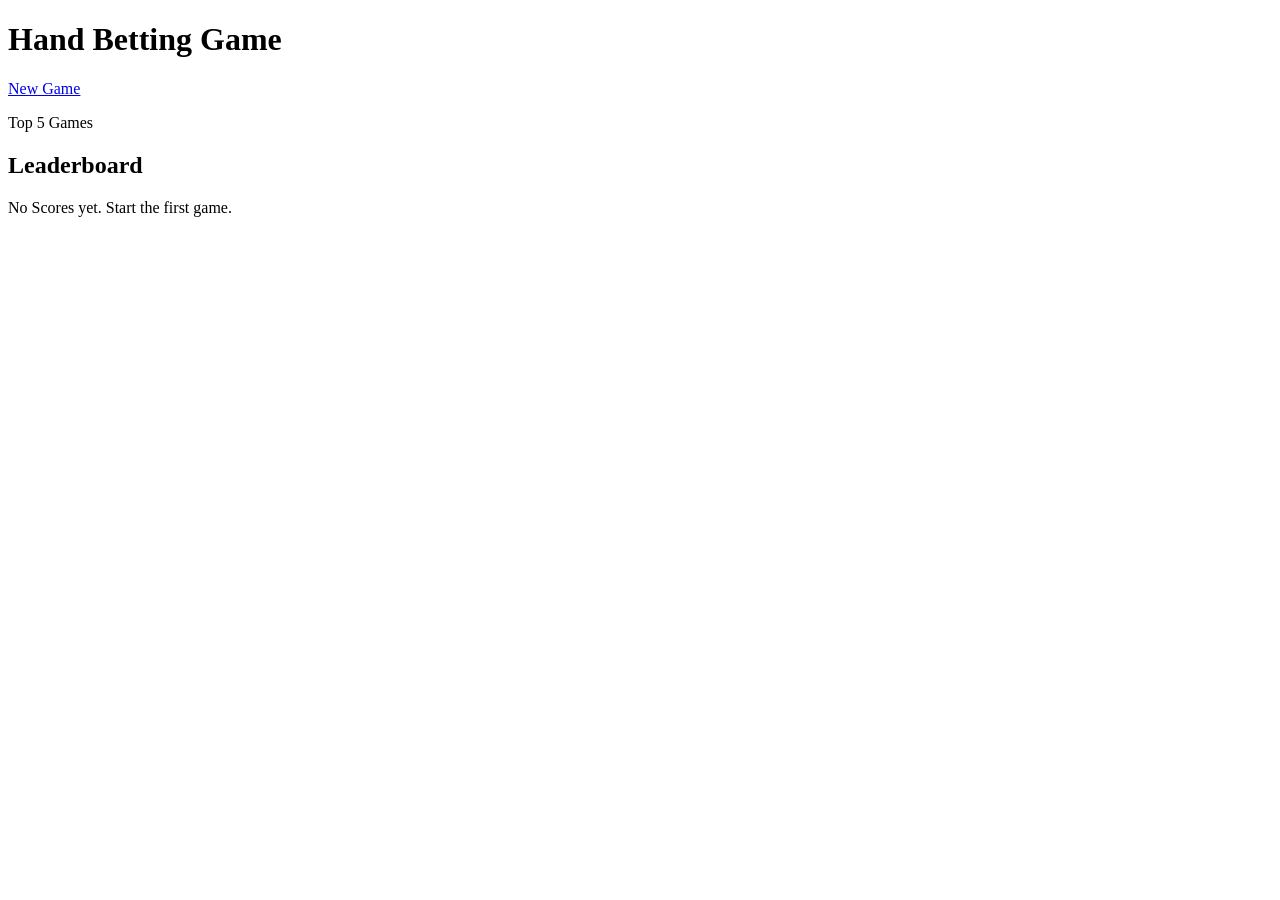
==== home.html @ 14d56304 "structuring home and game html pages" ====
<!DOCTYPE html>
<html lang="en">
<head>
    <meta charset="UTF-8">
    <meta name="viewport" content="width=device-width, initial-scale=1.0">
    <script src="script.js" defer></script>
    <title>Bet Game</title>
</head>
<body>
    <h1>Hand Betting Game</h1>
    <a id="startGame" href="./game.html">New Game</a>
  <section>
    <div>
        <p>Top 5 Games<p>
        <h2>Leaderboard</h2>
        <ol id="top-games"></ol>
        <p id="empty">No Scores yet. Start the first game.</p>
    </div>
  </section>
</body>
</html>
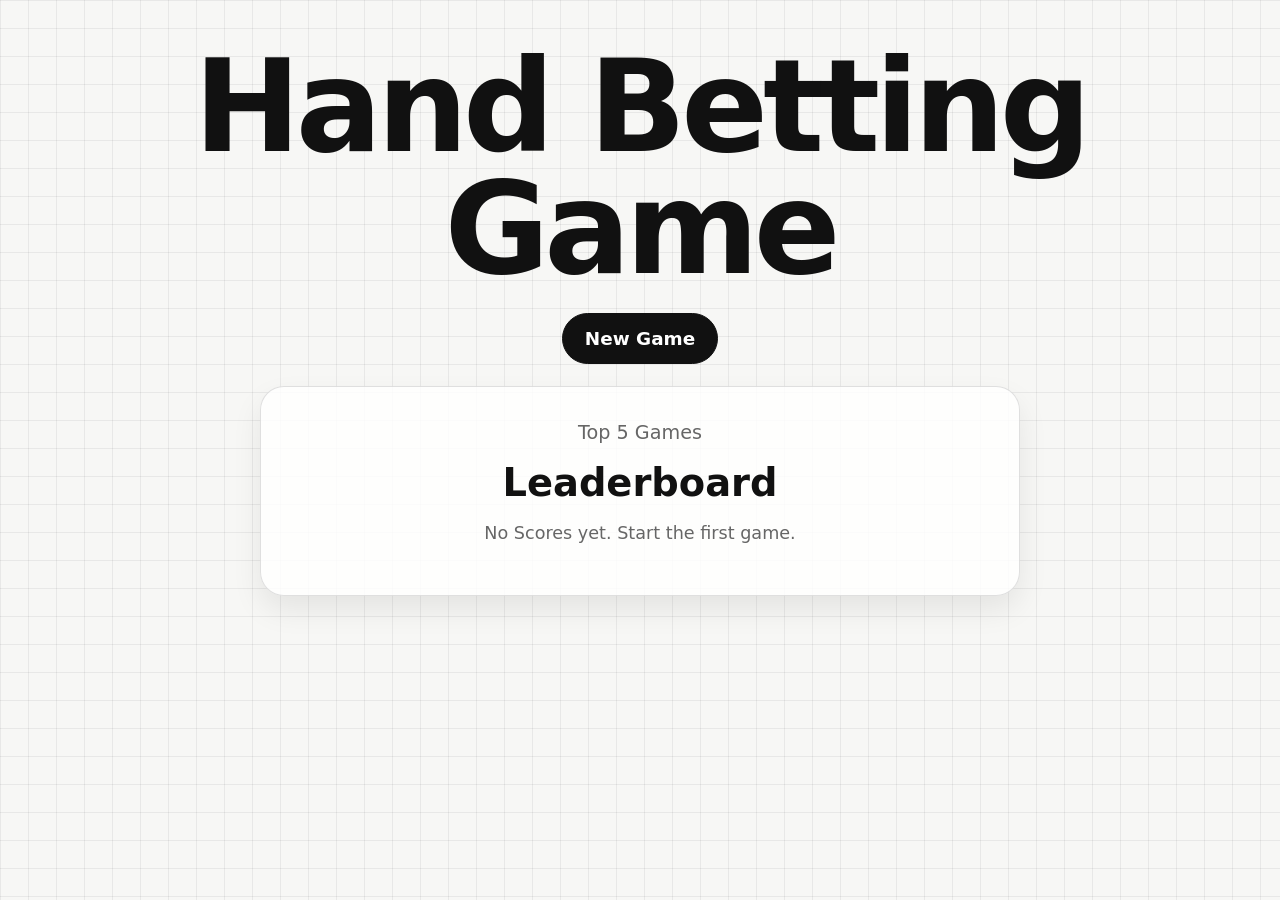
==== commit c7e38c20: "done with styling and logic" ====
--- a/home.html
+++ b/home.html
@@ -1,21 +1,23 @@
-<!DOCTYPE html>
+<!doctype html>
 <html lang="en">
-<head>
-    <meta charset="UTF-8">
-    <meta name="viewport" content="width=device-width, initial-scale=1.0">
+  <head>
+    <meta charset="UTF-8" />
+    <meta name="viewport" content="width=device-width, initial-scale=1.0" />
     <script src="script.js" defer></script>
+    <link rel="stylesheet" href="./style.css" />
     <title>Bet Game</title>
-</head>
-<body>
+  </head>
+  <body class="home-page">
     <h1>Hand Betting Game</h1>
     <a id="startGame" href="./game.html">New Game</a>
-  <section>
-    <div>
-        <p>Top 5 Games<p>
+    <section>
+      <div>
+        <p>Top 5 Games</p>
+        <p></p>
         <h2>Leaderboard</h2>
         <ol id="top-games"></ol>
         <p id="empty">No Scores yet. Start the first game.</p>
-    </div>
-  </section>
-</body>
-</html>+      </div>
+    </section>
+  </body>
+</html>
--- a/style.css
+++ b/style.css
@@ -0,0 +1,581 @@
+:root {
+  --bg: #f7f7f5;
+  --grid: rgba(0, 0, 0, 0.06);
+  --text: #111;
+  --muted: #666;
+  --card: rgba(255, 255, 255, 0.82);
+  --line: rgba(0, 0, 0, 0.12);
+  --strong-line: #111;
+  --shadow: 0 14px 30px rgba(0, 0, 0, 0.08);
+  --radius-lg: 24px;
+  --radius-md: 16px;
+  --radius-sm: 12px;
+}
+
+* {
+  box-sizing: border-box;
+}
+
+body {
+  margin: 0;
+  min-height: 100vh;
+  padding: 18px;
+  color: var(--text);
+  font-family: Inter, system-ui, sans-serif;
+  background:
+    linear-gradient(var(--grid) 1px, transparent 1px),
+    linear-gradient(90deg, var(--grid) 1px, transparent 1px), var(--bg);
+  background-size: 28px 28px;
+}
+
+a {
+  color: inherit;
+  text-decoration: none;
+}
+
+button {
+  font: inherit;
+  cursor: pointer;
+}
+
+h1,
+h2,
+h3,
+p {
+  margin-top: 0;
+}
+
+h1 {
+  margin: 8px auto 18px;
+  width: fit-content;
+  font-size: clamp(2.6rem, 6vw, 4.5rem);
+  font-weight: 900;
+  letter-spacing: -0.04em;
+  line-height: 0.95;
+}
+
+#startGame,
+.exit-link,
+#higher,
+#lower,
+#play-again,
+.game-over-box a {
+  display: inline-flex;
+  align-items: center;
+  justify-content: center;
+  min-width: 140px;
+  padding: 12px 18px;
+  border: 1px solid var(--strong-line);
+  border-radius: 999px;
+  background: #111;
+  color: #fff;
+  font-weight: 700;
+  transition:
+    transform 0.18s ease,
+    opacity 0.18s ease;
+}
+
+#startGame:hover,
+.exit-link:hover,
+#higher:hover,
+#lower:hover,
+#play-again:hover,
+.game-over-box a:hover {
+  transform: translateY(-2px);
+}
+
+.exit-link,
+#lower {
+  background: #fff;
+  color: #111;
+}
+
+#startGame {
+  display: flex;
+  width: fit-content;
+  margin: 0 auto 22px;
+}
+
+body > section > div,
+.status,
+.hand,
+.s-pile,
+.history,
+.deck-state,
+.game-over-box {
+  background: var(--card);
+  border: 1px solid var(--line);
+  border-radius: var(--radius-lg);
+  box-shadow: var(--shadow);
+}
+
+body > section > div {
+  max-width: 640px;
+  margin: 0 auto;
+  padding: 24px;
+  text-align: center;
+}
+
+#top-games {
+  list-style: none;
+  padding: 0;
+  margin: 18px 0 0;
+  display: grid;
+  gap: 10px;
+}
+
+#top-games li {
+  padding: 14px;
+  border: 1px solid var(--line);
+  border-radius: var(--radius-md);
+  background: rgba(255, 255, 255, 0.95);
+  font-weight: 700;
+}
+
+#empty,
+p {
+  color: var(--muted);
+}
+
+.home-page h1 {
+  font-size: clamp(4.5rem, 10vw, 8rem);
+  margin: 28px auto 24px;
+  text-align: center;
+}
+
+.home-page section > div {
+  max-width: 760px;
+  padding: 34px;
+}
+
+.home-page section > div > p:first-child {
+  font-size: 1.2rem;
+  margin-bottom: 8px;
+}
+
+.home-page h2 {
+  font-size: 2.4rem;
+  margin-bottom: 16px;
+}
+
+.home-page #startGame {
+  font-size: 1.15rem;
+  padding: 14px 22px;
+}
+
+.home-page #top-games li {
+  font-size: 1.2rem;
+  padding: 18px 20px;
+}
+
+.home-page #empty {
+  font-size: 1.1rem;
+}
+
+.game-layout {
+  max-width: 1180px;
+  margin: 0 auto;
+  display: grid;
+  grid-template-columns: 180px 1fr 220px;
+  grid-template-rows: auto auto auto;
+  gap: 18px;
+  align-items: start;
+}
+
+.exit-link {
+  grid-column: 1;
+  grid-row: 1;
+  justify-self: start;
+}
+
+.top-page {
+  grid-column: 2 / 4;
+  grid-row: 1;
+  width: 100%;
+  display: flex;
+  justify-content: center;
+  gap: 14px;
+  flex-wrap: wrap;
+}
+
+.status {
+  width: 124px;
+  min-height: 82px;
+  padding: 12px;
+  display: flex;
+  flex-direction: column;
+  align-items: center;
+  justify-content: center;
+  text-align: center;
+}
+
+.status p:first-child {
+  margin: 0 0 4px;
+  font-size: 0.86rem;
+  color: var(--muted);
+}
+
+.status p:last-child {
+  margin: 0;
+  font-size: 1.2rem;
+  font-weight: 800;
+  color: var(--text);
+}
+
+.s-pile,
+.deck-state,
+.history {
+  width: 100%;
+  padding: 16px;
+}
+
+.s-pile {
+  grid-column: 1;
+  grid-row: 2 / 4;
+}
+
+.main {
+  grid-column: 2;
+  grid-row: 2 / 4;
+  display: flex;
+  align-items: center;
+  justify-content: center;
+}
+
+.deck-state {
+  grid-column: 3;
+  grid-row: 2;
+}
+
+.history {
+  grid-column: 3;
+  grid-row: 3;
+  max-height: 320px;
+  overflow-y: auto;
+}
+
+.hand {
+  width: min(100%, 640px);
+  min-height: 430px;
+  margin: 0 auto;
+  padding: 24px;
+  text-align: center;
+}
+
+.hand > p:first-child,
+.s-pile > p:first-child,
+.history > p:first-child,
+.deck-state > p:first-child {
+  display: inline-block;
+  margin-bottom: 12px;
+  padding: 6px 10px;
+  border-radius: 999px;
+  background: rgba(0, 0, 0, 0.06);
+  font-size: 0.82rem;
+  font-weight: 700;
+  color: var(--muted);
+}
+
+#hand-total {
+  margin-bottom: 6px;
+  font-size: clamp(2rem, 4vw, 3rem);
+  font-weight: 900;
+}
+
+#result-message {
+  min-height: 22px;
+  margin-bottom: 18px;
+  font-weight: 600;
+}
+
+#current-tiles {
+  display: flex;
+  justify-content: center;
+  flex-wrap: wrap;
+  gap: 12px;
+  margin-bottom: 18px;
+}
+
+#previous-tiles {
+  display: grid;
+  gap: 10px;
+}
+
+.history-tiles,
+.special-pile {
+  display: flex;
+  flex-wrap: wrap;
+  gap: 8px;
+}
+
+.tile {
+  width: 92px;
+  height: 126px;
+  min-height: 126px;
+  padding: 8px 8px 10px;
+  display: flex;
+  flex-direction: column;
+  align-items: center;
+  justify-content: space-between;
+  border-radius: 12px;
+  background: linear-gradient(180deg, #fffdfa 0%, #f2eee7 100%);
+  border: 1px solid #d8d1c7;
+  box-shadow:
+    inset 0 1px 0 rgba(255, 255, 255, 0.95),
+    0 8px 16px rgba(0, 0, 0, 0.08);
+  color: #111;
+}
+
+.tile-small,
+.special-pile .tile {
+  width: 62px;
+  height: 84px;
+  min-height: 84px;
+  padding: 6px;
+}
+
+.tile-code {
+  align-self: flex-start;
+  font-size: 0.68rem;
+  font-weight: 700;
+  color: #777;
+}
+
+.tile-symbol {
+  display: flex;
+  align-items: center;
+  justify-content: center;
+  flex-wrap: wrap;
+  gap: 2px;
+  max-width: 100%;
+  font-size: 1.7rem;
+  font-weight: 800;
+  line-height: 1;
+  text-align: center;
+  word-break: break-word;
+}
+
+.tile-small .tile-symbol {
+  font-size: 1rem;
+}
+
+.tile.blue .tile-symbol {
+  font-size: 1rem;
+  line-height: 1.1;
+  color: #2f58b8;
+}
+
+.tile-small.blue .tile-symbol {
+  font-size: 0.65rem;
+  line-height: 1;
+}
+
+.tile.red .tile-symbol {
+  color: #b53333;
+}
+
+.tile.green .tile-symbol {
+  color: #2f8b4e;
+}
+
+.tile-label {
+  font-size: 0.65rem;
+  color: #666;
+  text-align: center;
+  line-height: 1.1;
+}
+
+.tile-small .tile-label {
+  font-size: 0.5rem;
+}
+
+.tile-points {
+  font-size: 0.72rem;
+  font-weight: 700;
+  color: #111;
+}
+
+.tile-small .tile-points {
+  font-size: 0.58rem;
+}
+
+.bet {
+  width: 100%;
+  margin-top: 8px;
+}
+
+.set-bet h3 {
+  margin-bottom: 14px;
+  font-size: clamp(1.1rem, 3vw, 1.6rem);
+}
+
+.bet-buttons {
+  display: flex;
+  justify-content: center;
+  gap: 14px;
+  flex-wrap: wrap;
+}
+
+.dr-status,
+.di-status,
+.prev-hand,
+.special-pile div {
+  margin-top: 10px;
+  padding: 12px;
+  border: 1px solid var(--line);
+  border-radius: var(--radius-md);
+  background: rgba(255, 255, 255, 0.92);
+}
+
+.history-result {
+  display: inline-block;
+  margin-bottom: 8px;
+  padding: 5px 9px;
+  border-radius: 999px;
+  background: #111;
+  color: #fff;
+  font-size: 0.76rem;
+  font-weight: 700;
+}
+
+.prevhand-total,
+.empty {
+  margin-top: 8px;
+  font-size: 0.88rem;
+  font-weight: 600;
+}
+
+.hidden,
+.game-over.hidden {
+  display: none;
+}
+
+.game-over {
+  position: fixed;
+  inset: 0;
+  padding: 18px;
+  display: flex;
+  align-items: center;
+  justify-content: center;
+  background: rgba(15, 15, 15, 0.3);
+}
+
+.game-over-box {
+  width: min(520px, 100%);
+  padding: 26px 20px;
+  text-align: center;
+}
+
+.game-over-box h2 {
+  margin-bottom: 12px;
+  font-size: clamp(2rem, 5vw, 3rem);
+  font-weight: 900;
+}
+
+#game-over-text {
+  display: inline-block;
+  margin: 8px 0 18px;
+  padding: 12px 16px;
+  border-radius: 12px;
+  background: rgba(0, 0, 0, 0.06);
+  font-weight: 700;
+}
+
+@media (max-width: 980px) {
+  .game-layout {
+    grid-template-columns: 160px 1fr 160px;
+    gap: 14px;
+  }
+
+  .tile {
+    width: 82px;
+    height: 112px;
+    min-height: 112px;
+  }
+
+  .tile-small,
+  .special-pile .tile {
+    width: 62px;
+    height: 84px;
+    min-height: 84px;
+  }
+}
+
+@media (max-width: 860px) {
+  .game-layout {
+    grid-template-columns: 1fr;
+    grid-template-rows: auto;
+  }
+
+  .exit-link,
+  .top-page,
+  .s-pile,
+  .main,
+  .deck-state,
+  .history {
+    grid-column: auto;
+    grid-row: auto;
+    width: 100%;
+  }
+
+  .main {
+    display: block;
+  }
+
+  .hand {
+    width: 100%;
+    min-height: auto;
+  }
+
+  .top-page {
+    justify-content: center;
+  }
+
+  .tile {
+    width: 82px;
+    height: 112px;
+    min-height: 112px;
+  }
+}
+
+@media (max-width: 640px) {
+  body {
+    padding: 14px 10px 20px;
+  }
+
+  h1 {
+    font-size: 2.8rem;
+  }
+
+  body > section > div,
+  .hand,
+  .s-pile,
+  .history,
+  .deck-state,
+  .game-over-box {
+    padding: 16px;
+  }
+
+  .status {
+    width: calc(50% - 8px);
+  }
+
+  .tile {
+    width: 78px;
+    height: 106px;
+    min-height: 106px;
+  }
+
+  .tile-small,
+  .special-pile .tile {
+    width: 58px;
+    height: 78px;
+    min-height: 78px;
+  }
+
+  #higher,
+  #lower,
+  #startGame {
+    width: 100%;
+  }
+}
